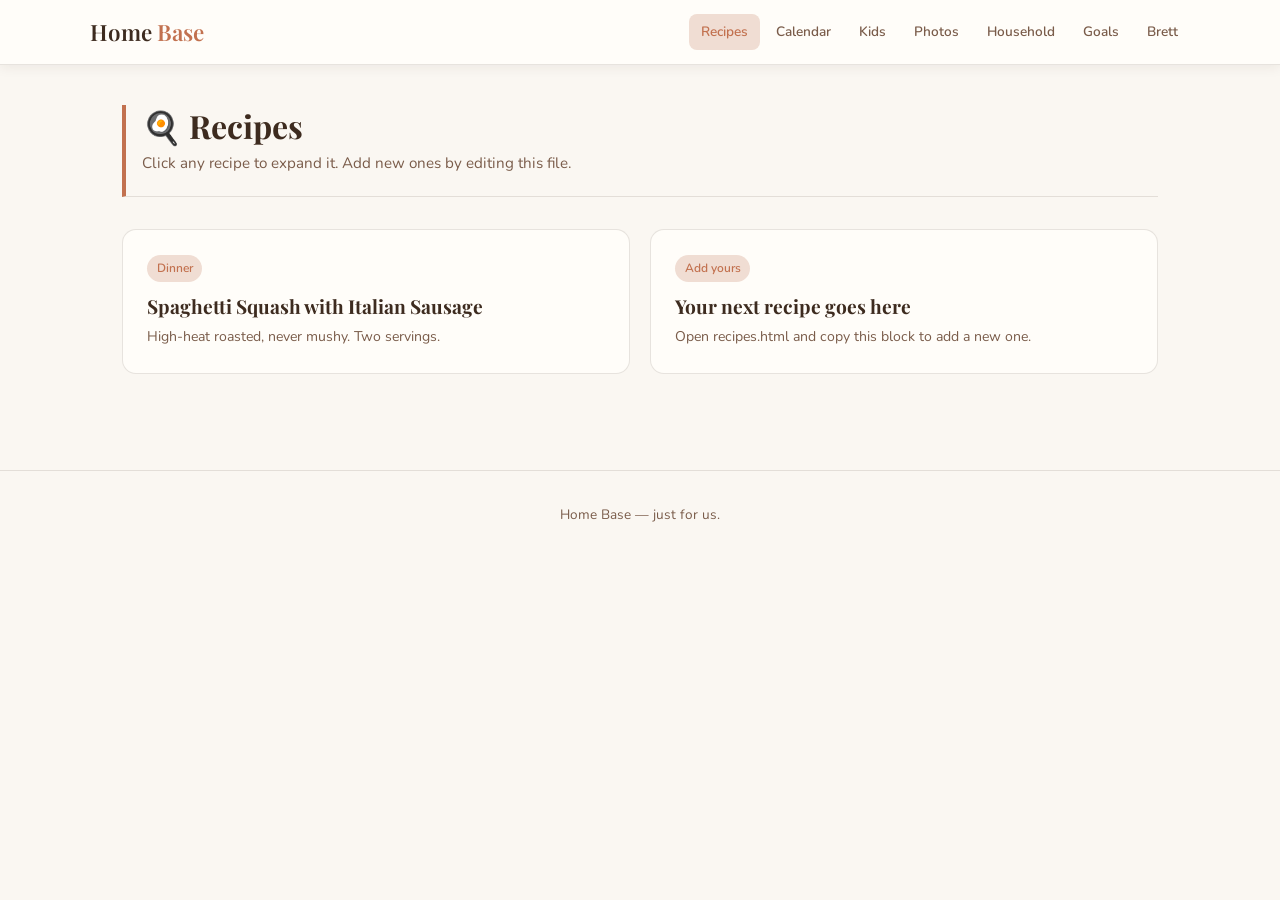
==== recipes.html @ adc86bbb "Add files via upload" ====
<!DOCTYPE html>
<html lang="en">
<head>
  <meta charset="UTF-8" />
  <meta name="viewport" content="width=device-width, initial-scale=1.0" />
  <title>Recipes — Home Base</title>
  <link rel="stylesheet" href="style.css" />
</head>
<body>

  <header>
    <div class="header-inner">
      <a href="index.html" class="site-title">Home <span>Base</span></a>
      <button class="hamburger" aria-label="Open menu" onclick="document.querySelector('nav').classList.toggle('open')">☰</button>
      <nav>
        <a href="recipes.html" class="active">Recipes</a>
        <a href="calendar.html">Calendar</a>
        <a href="kids.html">Kids</a>
        <a href="photos.html">Photos</a>
        <a href="household.html">Household</a>
        <a href="goals.html">Goals</a>
        <a href="brett.html">Brett</a>
      </nav>
    </div>
  </header>

  <main>
    <div class="page-header accent-recipes">
      <h1>🍳 Recipes</h1>
      <p>Click any recipe to expand it. Add new ones by editing this file.</p>
    </div>

    <div class="recipe-grid">

      <!-- ─────────────────────────────────────────
           TO ADD A NEW RECIPE: Copy one recipe-card
           block below, paste it, and fill in your
           own title, tag, ingredients, steps, and
           notes. That's it.
      ───────────────────────────────────────────── -->

      <!-- RECIPE 1 -->
      <div class="recipe-card" onclick="toggleRecipe(this)">
        <span class="recipe-tag">Dinner</span>
        <h3>Spaghetti Squash with Italian Sausage</h3>
        <p style="font-size:0.88rem; color:var(--brown-mid);">High-heat roasted, never mushy. Two servings.</p>

        <div class="recipe-detail">
          <h4>Ingredients</h4>
          <ul>
            <li>1 medium spaghetti squash, halved and seeded</li>
            <li>½ lb mild Italian sausage, casings removed</li>
            <li>1 cup marinara sauce</li>
            <li>1 tbsp olive oil</li>
            <li>3 garlic cloves, minced</li>
            <li>¼ tsp red pepper flakes</li>
            <li>Salt and pepper to taste</li>
            <li>¼ cup fresh parmesan, grated</li>
            <li>Fresh basil or parsley to finish</li>
          </ul>

          <h4>Steps</h4>
          <ol>
            <li>Preheat oven to 425°F. Brush cut sides with olive oil, season with salt and pepper. Place cut-side DOWN on a parchment-lined baking sheet.</li>
            <li>Roast 35–40 minutes until fork-tender.</li>
            <li>While squash roasts, brown sausage in a skillet over medium-high, breaking into small crumbles. Add garlic and red pepper, stir 60 seconds. Add marinara, reduce heat to low.</li>
            <li>Flip squash cut-side up. Let cool 5 minutes. Pull strands with a fork, then press with a paper towel to remove moisture. This is the key step — do not skip it.</li>
            <li>Spoon sausage sauce into each squash half. Top with parmesan and herbs. Serve in the shell.</li>
          </ol>

          <div class="recipe-notes">
            💡 If squash still looks wet after pressing, spread strands on a baking sheet and roast 5 more minutes before saucing.
          </div>
        </div>
      </div>

      <!-- RECIPE 2 — placeholder, replace with your own -->
      <div class="recipe-card" onclick="toggleRecipe(this)">
        <span class="recipe-tag">Add yours</span>
        <h3>Your next recipe goes here</h3>
        <p style="font-size:0.88rem; color:var(--brown-mid);">Open recipes.html and copy this block to add a new one.</p>

        <div class="recipe-detail">
          <h4>Ingredients</h4>
          <ul>
            <li>Ingredient one</li>
            <li>Ingredient two</li>
          </ul>

          <h4>Steps</h4>
          <ol>
            <li>Step one</li>
            <li>Step two</li>
          </ol>

          <div class="recipe-notes">
            💡 Notes go here.
          </div>
        </div>
      </div>

    </div>
  </main>

  <footer>
    <p>Home Base &mdash; just for us.</p>
  </footer>

  <script>
    function toggleRecipe(card) {
      const detail = card.querySelector('.recipe-detail');
      detail.classList.toggle('open');
    }
  </script>

</body>
</html>
---- style.css ----
@import url('https://fonts.googleapis.com/css2?family=Playfair+Display:wght@400;600&family=Nunito:wght@400;500;600&display=swap');

:root {
  --cream: #FAF7F2;
  --warm-white: #FFFDF9;
  --brown-dark: #3D2B1F;
  --brown-mid: #7A5C4A;
  --brown-light: #C4A882;
  --terracotta: #C2714F;
  --terracotta-light: #F0DDD3;
  --sage: #7A9E7E;
  --sage-light: #DCE8DC;
  --dusty-rose: #C4848A;
  --dusty-rose-light: #F2E0E1;
  --golden: #D4A843;
  --golden-light: #F5EDD3;
  --sky: #6B9BB8;
  --sky-light: #D8E8F0;
  --border: rgba(61, 43, 31, 0.12);
  --shadow: 0 2px 12px rgba(61, 43, 31, 0.08);
  --radius: 14px;
  --radius-sm: 8px;
}

* {
  box-sizing: border-box;
  margin: 0;
  padding: 0;
}

body {
  font-family: 'Nunito', sans-serif;
  background-color: var(--cream);
  color: var(--brown-dark);
  line-height: 1.7;
  min-height: 100vh;
}

h1, h2, h3, h4 {
  font-family: 'Playfair Display', serif;
  line-height: 1.3;
}

a {
  color: var(--terracotta);
  text-decoration: none;
}

a:hover {
  text-decoration: underline;
}

/* ── HEADER ── */
header {
  background-color: var(--warm-white);
  border-bottom: 1px solid var(--border);
  padding: 0 2rem;
  position: sticky;
  top: 0;
  z-index: 100;
  box-shadow: var(--shadow);
}

.header-inner {
  max-width: 1100px;
  margin: 0 auto;
  display: flex;
  align-items: center;
  justify-content: space-between;
  height: 64px;
}

.site-title {
  font-family: 'Playfair Display', serif;
  font-size: 1.4rem;
  font-weight: 600;
  color: var(--brown-dark);
  text-decoration: none;
}

.site-title span {
  color: var(--terracotta);
}

nav {
  display: flex;
  gap: 0.25rem;
  flex-wrap: wrap;
}

nav a {
  font-size: 0.85rem;
  font-weight: 600;
  color: var(--brown-mid);
  padding: 0.4rem 0.75rem;
  border-radius: var(--radius-sm);
  transition: background 0.2s, color 0.2s;
  text-decoration: none;
  white-space: nowrap;
}

nav a:hover, nav a.active {
  background-color: var(--terracotta-light);
  color: var(--terracotta);
  text-decoration: none;
}

.hamburger {
  display: none;
  background: none;
  border: none;
  cursor: pointer;
  font-size: 1.5rem;
  color: var(--brown-dark);
}

/* ── MAIN CONTENT ── */
main {
  max-width: 1100px;
  margin: 0 auto;
  padding: 2.5rem 2rem 4rem;
}

/* ── HERO ── */
.hero {
  text-align: center;
  padding: 3rem 1rem 2.5rem;
}

.hero h1 {
  font-size: 3rem;
  color: var(--brown-dark);
  margin-bottom: 0.5rem;
}

.hero h1 span {
  color: var(--terracotta);
}

.hero p {
  font-size: 1.1rem;
  color: var(--brown-mid);
  max-width: 520px;
  margin: 0 auto 2rem;
}

/* ── NAV CARDS (homepage) ── */
.nav-grid {
  display: grid;
  grid-template-columns: repeat(auto-fit, minmax(260px, 1fr));
  gap: 1.25rem;
  margin-top: 1rem;
}

.nav-card {
  background: var(--warm-white);
  border: 1px solid var(--border);
  border-radius: var(--radius);
  padding: 1.75rem 1.5rem;
  text-decoration: none;
  color: var(--brown-dark);
  transition: transform 0.2s, box-shadow 0.2s;
  display: block;
}

.nav-card:hover {
  transform: translateY(-3px);
  box-shadow: 0 6px 20px rgba(61, 43, 31, 0.12);
  text-decoration: none;
  color: var(--brown-dark);
}

.nav-card-icon {
  font-size: 2rem;
  margin-bottom: 0.75rem;
  display: block;
}

.nav-card h2 {
  font-size: 1.25rem;
  margin-bottom: 0.4rem;
  color: var(--brown-dark);
}

.nav-card p {
  font-size: 0.9rem;
  color: var(--brown-mid);
  line-height: 1.5;
}

/* Color accents per section */
.nav-card.recipes { border-top: 4px solid var(--terracotta); }
.nav-card.calendar { border-top: 4px solid var(--golden); }
.nav-card.kids { border-top: 4px solid var(--sage); }
.nav-card.photos { border-top: 4px solid var(--dusty-rose); }
.nav-card.household { border-top: 4px solid var(--sky); }
.nav-card.goals { border-top: 4px solid var(--brown-light); }
.nav-card.brett { border-top: 4px solid #8B7BA8; }

/* ── PAGE HEADER ── */
.page-header {
  margin-bottom: 2rem;
  padding-bottom: 1.25rem;
  border-bottom: 1px solid var(--border);
}

.page-header h1 {
  font-size: 2rem;
  margin-bottom: 0.25rem;
}

.page-header p {
  color: var(--brown-mid);
  font-size: 0.95rem;
}

/* ── SECTION ACCENT BARS ── */
.accent-recipes { border-left: 4px solid var(--terracotta); padding-left: 1rem; }
.accent-calendar { border-left: 4px solid var(--golden); padding-left: 1rem; }
.accent-kids { border-left: 4px solid var(--sage); padding-left: 1rem; }
.accent-photos { border-left: 4px solid var(--dusty-rose); padding-left: 1rem; }
.accent-household { border-left: 4px solid var(--sky); padding-left: 1rem; }
.accent-goals { border-left: 4px solid var(--brown-light); padding-left: 1rem; }
.accent-brett { border-left: 4px solid #8B7BA8; padding-left: 1rem; }

/* ── CARDS ── */
.card {
  background: var(--warm-white);
  border: 1px solid var(--border);
  border-radius: var(--radius);
  padding: 1.5rem;
  margin-bottom: 1.25rem;
}

.card h2 {
  font-size: 1.3rem;
  margin-bottom: 0.75rem;
  color: var(--brown-dark);
}

.card h3 {
  font-size: 1.1rem;
  margin-bottom: 0.5rem;
  color: var(--brown-dark);
}

/* ── KID CARDS ── */
.kids-grid {
  display: grid;
  grid-template-columns: repeat(auto-fit, minmax(240px, 1fr));
  gap: 1.25rem;
}

.kid-card {
  background: var(--warm-white);
  border: 1px solid var(--border);
  border-radius: var(--radius);
  padding: 1.5rem;
  text-align: center;
}

.kid-avatar {
  width: 64px;
  height: 64px;
  border-radius: 50%;
  display: flex;
  align-items: center;
  justify-content: center;
  font-family: 'Playfair Display', serif;
  font-size: 1.5rem;
  font-weight: 600;
  margin: 0 auto 1rem;
}

.kid-card h2 {
  font-size: 1.3rem;
  margin-bottom: 0.25rem;
}

.kid-meta {
  font-size: 0.85rem;
  color: var(--brown-mid);
  margin-bottom: 1rem;
}

.kid-detail {
  text-align: left;
  font-size: 0.9rem;
}

.kid-detail dt {
  font-weight: 600;
  color: var(--brown-mid);
  font-size: 0.8rem;
  text-transform: uppercase;
  letter-spacing: 0.05em;
  margin-top: 0.75rem;
}

.kid-detail dd {
  color: var(--brown-dark);
}

/* ── RECIPE CARDS ── */
.recipe-grid {
  display: grid;
  grid-template-columns: repeat(auto-fit, minmax(280px, 1fr));
  gap: 1.25rem;
}

.recipe-card {
  background: var(--warm-white);
  border: 1px solid var(--border);
  border-radius: var(--radius);
  padding: 1.5rem;
  cursor: pointer;
  transition: transform 0.2s, box-shadow 0.2s;
}

.recipe-card:hover {
  transform: translateY(-2px);
  box-shadow: var(--shadow);
}

.recipe-card h3 {
  font-size: 1.2rem;
  margin-bottom: 0.4rem;
}

.recipe-tag {
  display: inline-block;
  background: var(--terracotta-light);
  color: var(--terracotta);
  font-size: 0.75rem;
  font-weight: 600;
  padding: 0.2rem 0.6rem;
  border-radius: 20px;
  margin-bottom: 0.75rem;
}

.recipe-detail {
  display: none;
  margin-top: 1rem;
  padding-top: 1rem;
  border-top: 1px solid var(--border);
}

.recipe-detail.open {
  display: block;
}

.recipe-detail h4 {
  font-family: 'Nunito', sans-serif;
  font-size: 0.85rem;
  font-weight: 700;
  text-transform: uppercase;
  letter-spacing: 0.05em;
  color: var(--brown-mid);
  margin: 1rem 0 0.4rem;
}

.recipe-detail ul, .recipe-detail ol {
  padding-left: 1.25rem;
  font-size: 0.9rem;
}

.recipe-detail li {
  margin-bottom: 0.25rem;
}

.recipe-notes {
  background: var(--golden-light);
  border-radius: var(--radius-sm);
  padding: 0.75rem 1rem;
  font-size: 0.88rem;
  margin-top: 0.75rem;
}

/* ── EVENT LIST ── */
.event-list {
  list-style: none;
}

.event-item {
  display: flex;
  gap: 1rem;
  align-items: flex-start;
  padding: 1rem 0;
  border-bottom: 1px solid var(--border);
}

.event-item:last-child {
  border-bottom: none;
}

.event-date {
  background: var(--golden-light);
  color: var(--brown-dark);
  border-radius: var(--radius-sm);
  padding: 0.4rem 0.75rem;
  text-align: center;
  min-width: 56px;
  flex-shrink: 0;
}

.event-date .month {
  font-size: 0.7rem;
  font-weight: 700;
  text-transform: uppercase;
  letter-spacing: 0.06em;
  color: var(--brown-mid);
  display: block;
}

.event-date .day {
  font-family: 'Playfair Display', serif;
  font-size: 1.4rem;
  font-weight: 600;
  line-height: 1;
  display: block;
}

.event-info h3 {
  font-family: 'Nunito', sans-serif;
  font-size: 1rem;
  font-weight: 600;
  margin-bottom: 0.2rem;
}

.event-info p {
  font-size: 0.88rem;
  color: var(--brown-mid);
}

/* ── PHOTO GALLERY ── */
.photo-grid {
  display: grid;
  grid-template-columns: repeat(auto-fit, minmax(220px, 1fr));
  gap: 1rem;
}

.photo-entry {
  background: var(--warm-white);
  border: 1px solid var(--border);
  border-radius: var(--radius);
  overflow: hidden;
}

.photo-placeholder {
  background: var(--dusty-rose-light);
  height: 180px;
  display: flex;
  align-items: center;
  justify-content: center;
  font-size: 2.5rem;
}

.photo-caption {
  padding: 0.75rem 1rem;
}

.photo-caption p {
  font-size: 0.88rem;
  color: var(--brown-mid);
}

.photo-caption strong {
  font-size: 0.95rem;
  color: var(--brown-dark);
  display: block;
  margin-bottom: 0.2rem;
}

/* ── GOAL LIST ── */
.goal-section {
  margin-bottom: 2rem;
}

.goal-section h2 {
  font-size: 1.3rem;
  margin-bottom: 1rem;
  color: var(--brown-dark);
}

.goal-list {
  list-style: none;
}

.goal-item {
  display: flex;
  align-items: flex-start;
  gap: 0.75rem;
  padding: 0.75rem 0;
  border-bottom: 1px solid var(--border);
  font-size: 0.95rem;
}

.goal-item:last-child {
  border-bottom: none;
}

.goal-dot {
  width: 10px;
  height: 10px;
  border-radius: 50%;
  background: var(--brown-light);
  flex-shrink: 0;
  margin-top: 0.45rem;
}

/* ── HOUSEHOLD ── */
.contact-grid {
  display: grid;
  grid-template-columns: repeat(auto-fit, minmax(240px, 1fr));
  gap: 1rem;
}

.contact-card {
  background: var(--warm-white);
  border: 1px solid var(--border);
  border-radius: var(--radius);
  padding: 1.25rem;
}

.contact-card h3 {
  font-family: 'Nunito', sans-serif;
  font-size: 0.8rem;
  font-weight: 700;
  text-transform: uppercase;
  letter-spacing: 0.06em;
  color: var(--brown-mid);
  margin-bottom: 0.5rem;
}

.contact-card p {
  font-size: 0.95rem;
}

/* ── SCHEDULE TABLE ── */
.schedule-table {
  width: 100%;
  border-collapse: collapse;
  font-size: 0.9rem;
}

.schedule-table th {
  background: var(--terracotta-light);
  color: var(--terracotta);
  font-weight: 700;
  font-size: 0.8rem;
  text-transform: uppercase;
  letter-spacing: 0.05em;
  padding: 0.6rem 1rem;
  text-align: left;
}

.schedule-table td {
  padding: 0.65rem 1rem;
  border-bottom: 1px solid var(--border);
}

.schedule-table tr:last-child td {
  border-bottom: none;
}

/* ── FOOTER ── */
footer {
  text-align: center;
  padding: 2rem;
  font-size: 0.85rem;
  color: var(--brown-mid);
  border-top: 1px solid var(--border);
  margin-top: 2rem;
}

/* ── MOBILE ── */
@media (max-width: 700px) {
  .hero h1 { font-size: 2rem; }
  main { padding: 1.5rem 1rem 3rem; }
  header { padding: 0 1rem; }
  nav { display: none; flex-direction: column; position: absolute; top: 64px; left: 0; right: 0; background: var(--warm-white); padding: 1rem; border-bottom: 1px solid var(--border); box-shadow: var(--shadow); }
  nav.open { display: flex; }
  .hamburger { display: block; }
  .header-inner { position: relative; }
}
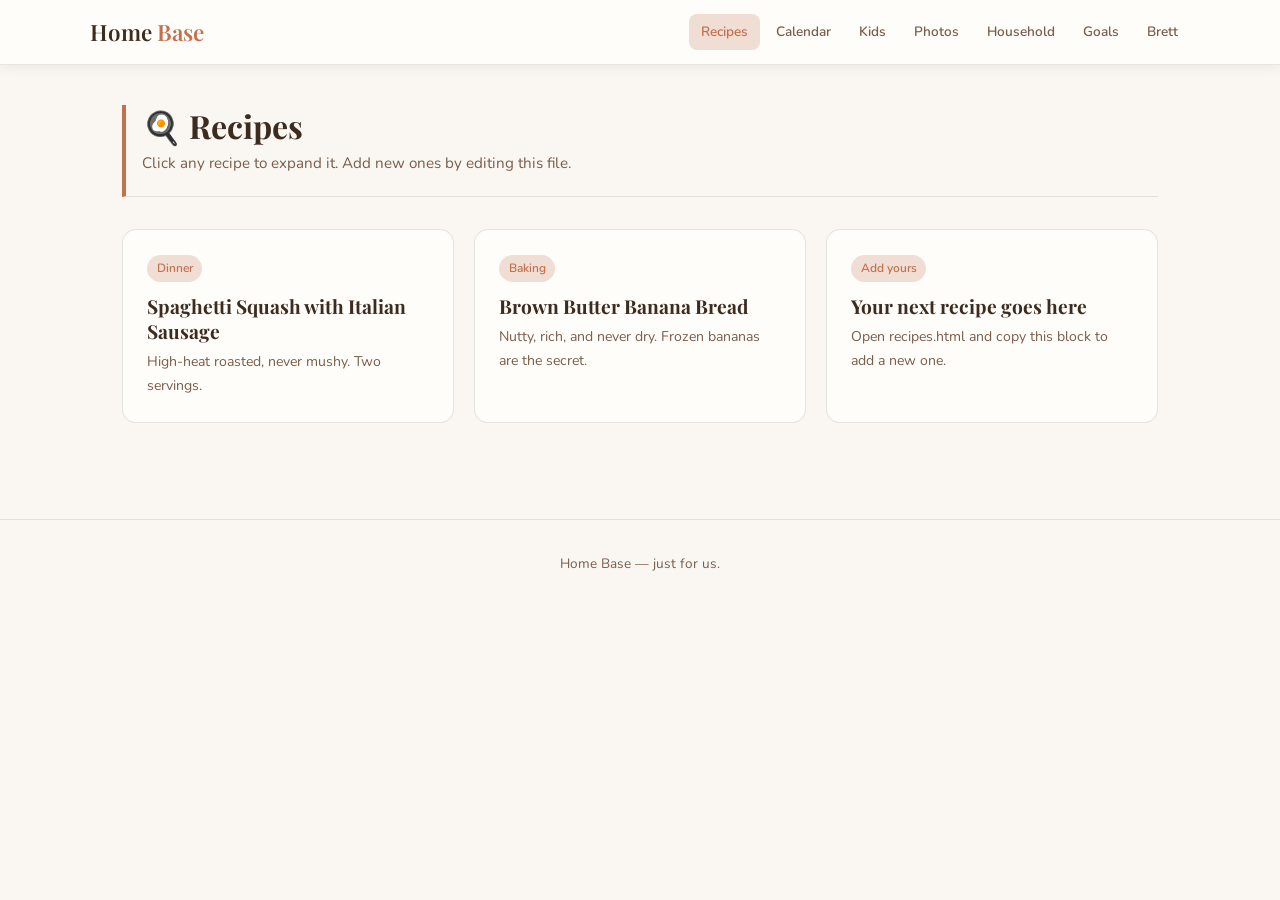
==== commit 40dafdf9: "add banana bread recipe" ====
--- a/recipes.html
+++ b/recipes.html
@@ -74,7 +74,43 @@
         </div>
       </div>
 
-      <!-- RECIPE 2 — placeholder, replace with your own -->
+      <!-- RECIPE: BROWN BUTTER BANANA BREAD -->
+<div class="recipe-card" onclick="toggleRecipe(this)">
+  <span class="recipe-tag">Baking</span>
+  <h3>Brown Butter Banana Bread</h3>
+  <p style="font-size:0.88rem; color:var(--brown-mid);">Nutty, rich, and never dry. Frozen bananas are the secret.</p>
+
+  <div class="recipe-detail">
+    <h4>Ingredients</h4>
+    <ul>
+      <li>1½ cups frozen ripe bananas, thawed and mashed (about 3 large)</li>
+      <li>½ cup unsalted butter</li>
+      <li>¾ cup brown sugar, packed</li>
+      <li>2 large eggs (or 1 egg + 1 tbsp mayo)</li>
+      <li>1 tsp vanilla extract</li>
+      <li>¼ cup sour cream or Greek yogurt</li>
+      <li>1¾ cup all-purpose flour</li>
+      <li>1 tsp baking soda</li>
+      <li>½ tsp salt</li>
+      <li>½ tsp cinnamon</li>
+    </ul>
+
+    <h4>Steps</h4>
+    <ol>
+      <li>Thaw bananas completely. Do not drain the liquid — mash it all together.</li>
+      <li>Brown butter in a saucepan over medium heat until golden and nutty, about 5 minutes. Cool slightly.</li>
+      <li>Whisk in brown sugar, then eggs one at a time. Stir in vanilla, sour cream, and bananas.</li>
+      <li>Fold in flour, baking soda, salt, and cinnamon until just combined. Do not overmix.</li>
+      <li>Pour into a greased 9x5 loaf pan. Bake at 350°F for 55–65 minutes. Tent with foil at 40 minutes if browning fast.</li>
+      <li>Cool in pan 10 minutes, then on a rack at least 20 minutes before slicing.</li>
+    </ol>
+
+    <div class="recipe-notes">
+      💡 Don't skip the brown butter step — it's what makes this different from regular banana bread. And don't drain the banana liquid when you mash them.
+    </div>
+  </div>
+</div>
+<!-- END RECIPE --><!-- RECIPE 2 — placeholder, replace with your own -->
       <div class="recipe-card" onclick="toggleRecipe(this)">
         <span class="recipe-tag">Add yours</span>
         <h3>Your next recipe goes here</h3>
